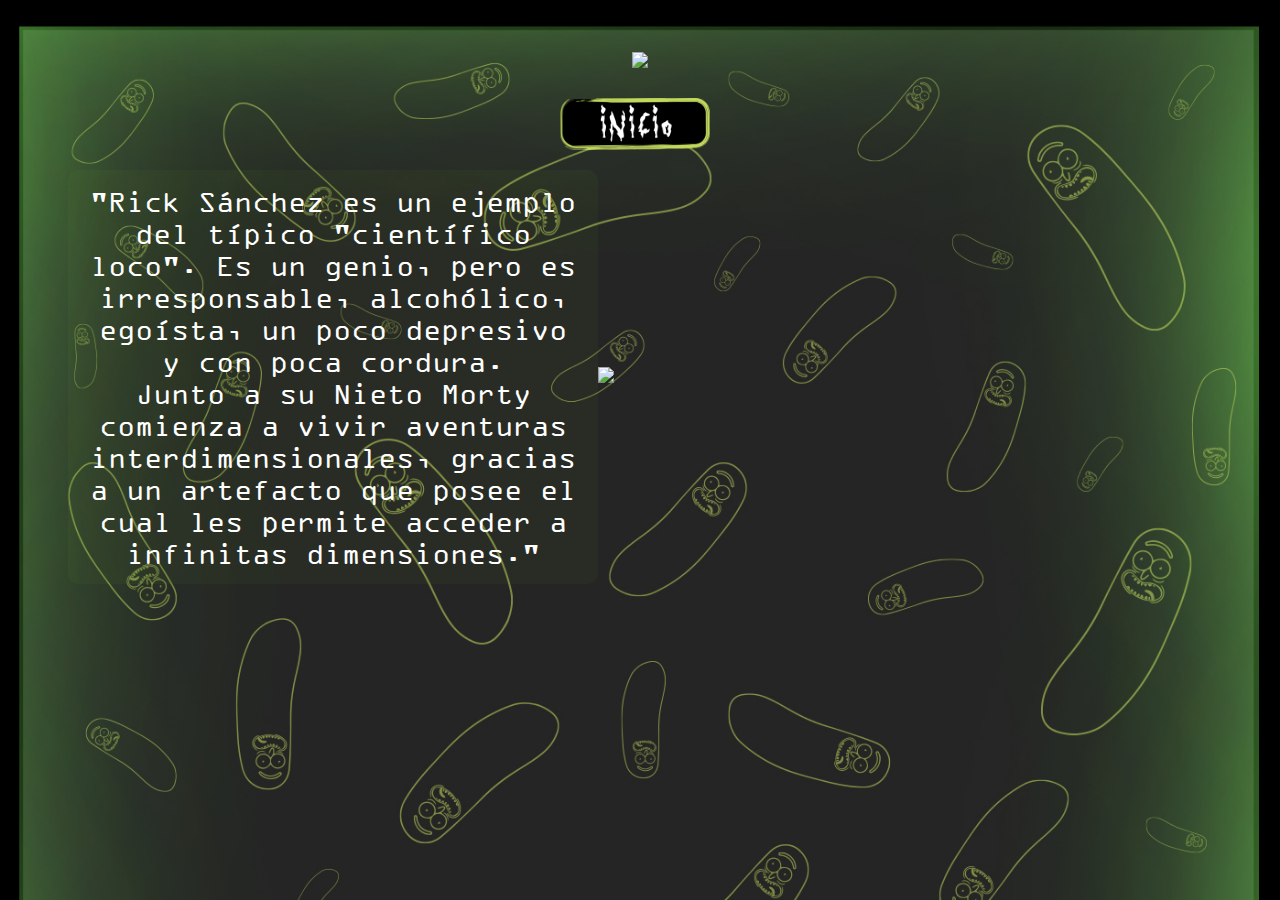
==== src/index.html @ e3888df2 "se agregan imagenes y tipografia pantalla princila" ====
<!DOCTYPE html>
<html>
  <head>
    <meta charset="utf-8">
    <title>Rick y Morty</title>
    <link rel="stylesheet" href="style.css">
    <meta name="viewport" content="widh=device-width, initial-scale=1 maximum-scale=1">
  </head>
  <body>
    <header>
        <h1><img src="logo.png" id="logo"></h1>
        <div id="caja">
      <nav>
        <ul>
          <li><a href="index.html">
              <img src="boton inicio.png" id="btnInicio">
          </a></li>
        </ul>
      </nav>
    </div>
    </header>
    <main>
      <div class="tabla">
        <div id="parrafo">
            <p id="sinopsis">
            "Rick Sánchez es un ejemplo del típico "científico loco".
            Es un genio, pero es irresponsable, alcohólico, egoísta, un poco depresivo y con poca cordura.
            <br>
            Junto a su Nieto Morty comienza a vivir aventuras interdimensionales, gracias a un artefacto que posee el cual les permite acceder a infinitas dimensiones."
            </p>
          </div>
        <div>
          <img src="portal.png" id="portal">
        </div>
      </div>
    </main>
    <div id="root"></div>
    <script src="main.js" type="module"></script>
  </body>
</html>
---- src/style.css ----
body{
  justify-content: center;
  text-align: center;
  background: url(fondo\ 2.jpg);
  background-repeat:no-repeat;
  background-size: cover;
  overflow-x:hidden;
  padding: 10px;
}
#logo{
 margin: 0 0 0 0px;
 width: 800px;
}
nav li{
display: inline;
padding-inline: 0px;
margin: 0 0 0 0;
}
#caja{
margin: 0 0 0 0px;
justify-content: center;
align-items: center;
}
#btnInicio{
width: 150px;
margin: 0 50px 0 0px;
}
main{
margin: 0 0 0 50px;
}
.tabla{
align-items: center;
background-size: cover;
display: flex;
}
#portal{
width: 750px;
padding:0%;
margin: 0% auto;
}
#sinopsis{
font-size: 30px;
color: white;
align-content: left;
text-align: center;
padding:0%;
font-family: RickMorty1;
background-color: rgba(172, 255, 47, 0.037);
height: 0%;
width: 500px;
border-radius: 10px;
padding: 15px;
align-items: center;
margin: 0% auto;
}
@font-face{
font-family: RickMorty1;
src:url(letraSinopsis.TTF);
}
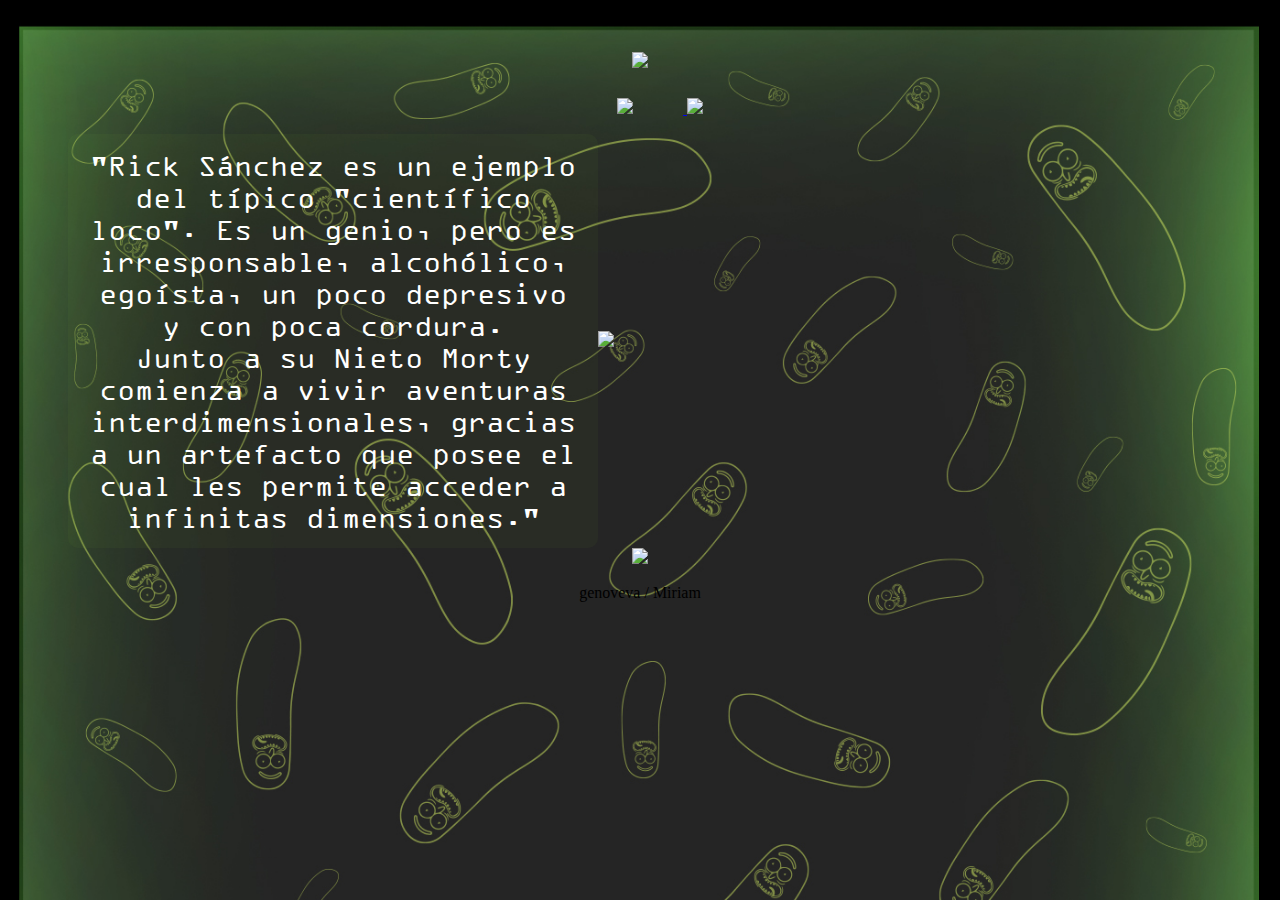
==== commit 41ea04ee: "pagina personajes con fondo y botones" ====
--- a/src/index.html
+++ b/src/index.html
@@ -1,20 +1,24 @@
 <!DOCTYPE html>
 <html>
   <head>
+    <link rel="icon" href="imagenes/icono .png"/>
     <meta charset="utf-8">
     <title>Rick y Morty</title>
     <link rel="stylesheet" href="style.css">
-    <meta name="viewport" content="widh=device-width, initial-scale=1 maximum-scale=1">
+    <meta name="viewport" content="widh=device-width", initial-scale="1" maximum-scale="1" />
   </head>
   <body>
     <header>
-        <h1><img src="logo.png" id="logo"></h1>
+        <h1><img src="imagenes/logo.png" id="logo"></h1>
         <div id="caja">
-      <nav>
+      <nav> 
         <ul>
-          <li><a href="index.html">
-              <img src="boton inicio.png" id="btnInicio">
-          </a></li>
+        <li><a href="index.html">
+          <img src="imagenes/boton inicio.png" id="btnInicio">
+      </a></li>
+          <li><a href="personajes.html">
+            <img src="imagenes/botonPersonajes.png" id="btnPersonajes">
+        </a></li>
         </ul>
       </nav>
     </div>
@@ -30,11 +34,14 @@
             </p>
           </div>
         <div>
-          <img src="portal.png" id="portal">
+          <img src="imagenes/portal.png" id="portal">
         </div>
       </div>
     </main>
+    <footer> <img src="imagenes/gif footer.gif" id="img_footer" /> <p id="textofooter" src>genoveva / Miriam </p>
+    </footer>
     <div id="root"></div>
     <script src="main.js" type="module"></script>
   </body>
 </html>
+
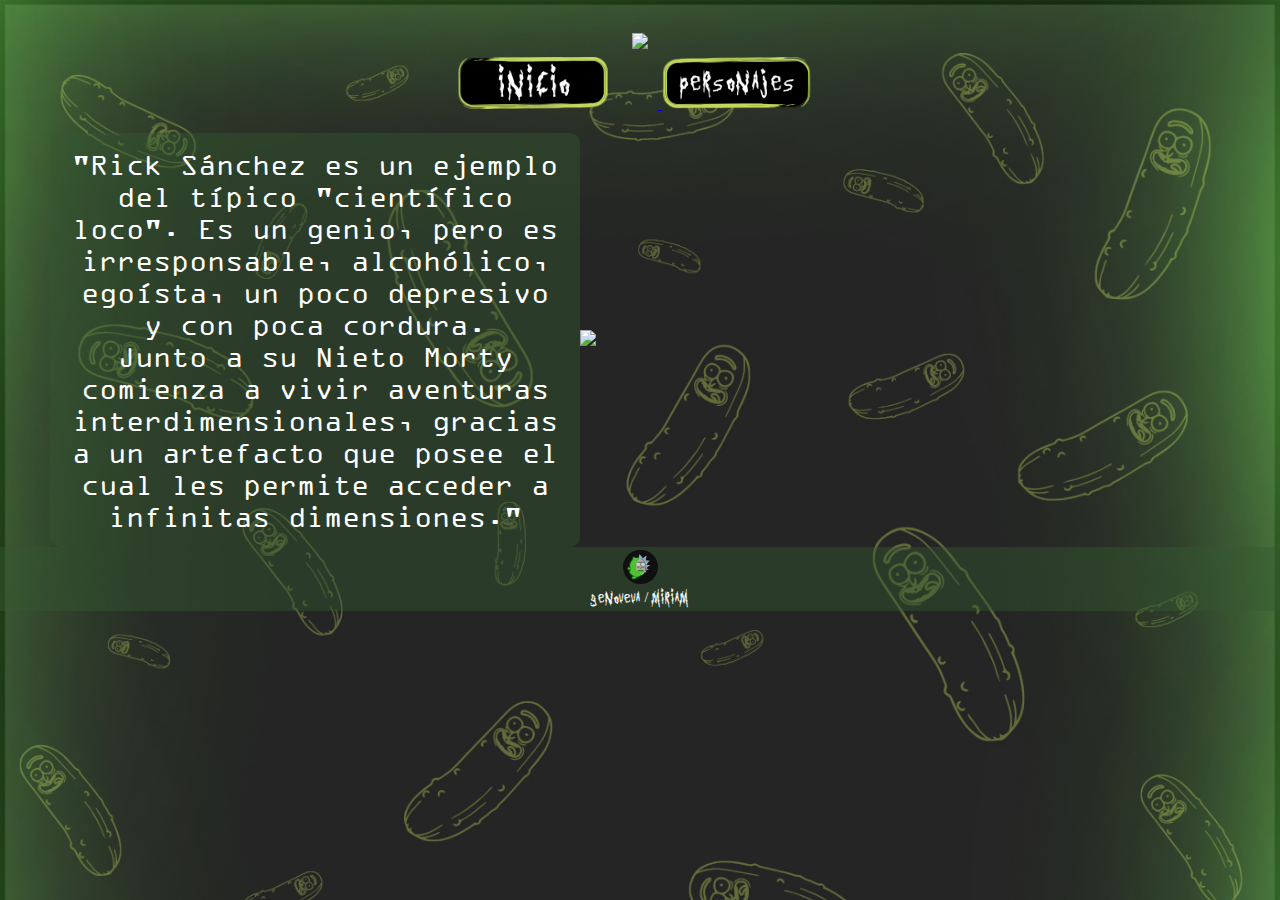
==== commit 15163369: "integracion" ====
--- a/src/index.html
+++ b/src/index.html
@@ -5,9 +5,9 @@
     <meta charset="utf-8">
     <title>Rick y Morty</title>
     <link rel="stylesheet" href="style.css">
-    <meta name="viewport" content="widh=device-width", initial-scale="1" maximum-scale="1" />
+    <meta name="viewport" content="widh=device-width">
   </head>
-  <body>
+  <body onclick="play()">
     <header>
         <h1><img src="imagenes/logo.png" id="logo"></h1>
         <div id="caja">
@@ -40,6 +40,16 @@
     </main>
     <footer> <img src="imagenes/gif footer.gif" id="img_footer" /> <p id="textofooter" src>genoveva / Miriam </p>
     </footer>
+
+    <audio  id="musica">
+      <source src="soy pepinillo rick.mp3" type="audio/mpeg">
+    </audio>
+    <script>
+      function play(){
+    document.getElementById("musica").play();
+    }
+    </script>
+
     <div id="root"></div>
     <script src="main.js" type="module"></script>
   </body>
--- a/src/style.css
+++ b/src/style.css
@@ -1,11 +1,25 @@
+*{
+  margin: 0px;
+}
+html{
+  cursor:url(imagenes/pepinillo.cur), auto;
+}
+
+a:hover{
+  cursor:url(imagenes/Portal.cur),auto;
+}
 body{
   justify-content: center;
   text-align: center;
-  background: url(fondo\ 2.jpg);
+  background: url(imagenes/fondo\ rick\ y\ morty.jpg);
   background-repeat:no-repeat;
   background-size: cover;
   overflow-x:hidden;
-  padding: 10px;
+  padding: 0px;
+}
+
+header{
+  padding: 20px;
 }
 #logo{
  margin: 0 0 0 0px;
@@ -25,6 +39,11 @@
 width: 150px;
 margin: 0 50px 0 0px;
 }
+
+#btnPersonajes{
+  width: 150px;
+  margin: 0 50px 0 0px;
+  }
 main{
 margin: 0 0 0 50px;
 }
@@ -35,7 +54,7 @@
 }
 #portal{
 width: 750px;
-padding:0%;
+padding: 0%;
 margin: 0% auto;
 }
 #sinopsis{
@@ -43,9 +62,8 @@
 color: white;
 align-content: left;
 text-align: center;
-padding:0%;
 font-family: RickMorty1;
-background-color: rgba(172, 255, 47, 0.037);
+background-color:rgba(53, 88, 48, 0.438);
 height: 0%;
 width: 500px;
 border-radius: 10px;
@@ -57,6 +75,30 @@
 font-family: RickMorty1;
 src:url(letraSinopsis.TTF);
 }
+@font-face {
+  font-family:letrarick;
+  src:url(letrarick.ttf);
 
+}
 
+footer{
+  background-color:rgba(53, 88, 48, 0.438);
+  text-align: center;
+  padding: 3px;
+  
+ 
+}
+#textofooter{
+  font-family:letrarick;
+  font-size: 14px;
+  text-align: center;
+  margin: 0px;
+  color:whitesmoke;
+  
+}
 
+#img_footer{
+  border-radius: 70px;
+  width: 35px;
+  align-items: center;
+  }
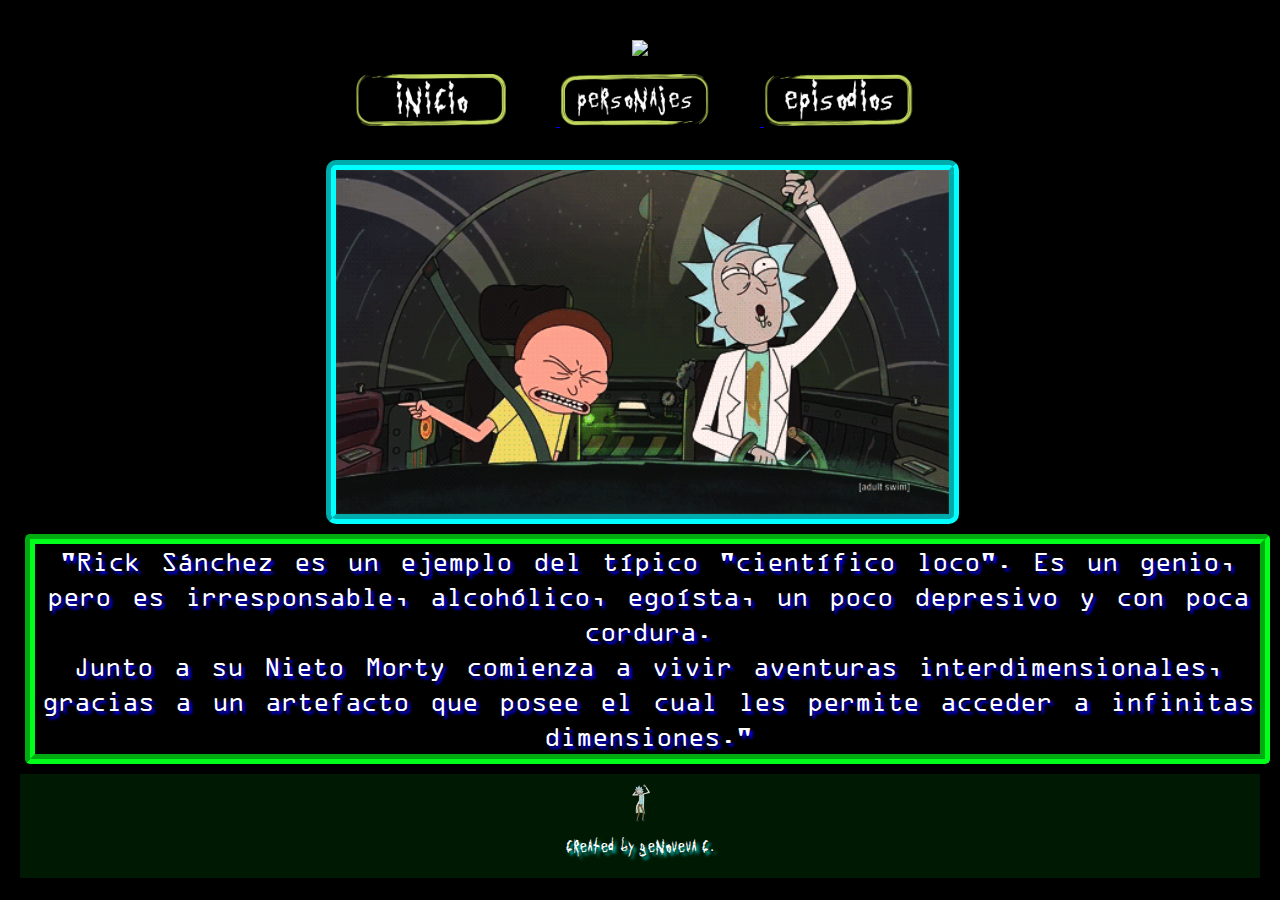
==== commit 7294b0fc: "ULTIMOS CAMBIOS" ====
--- a/src/index.html
+++ b/src/index.html
@@ -1,57 +1,66 @@
 <!DOCTYPE html>
 <html>
-  <head>
-    <link rel="icon" href="imagenes/icono .png"/>
-    <meta charset="utf-8">
-    <title>Rick y Morty</title>
-    <link rel="stylesheet" href="style.css">
-    <meta name="viewport" content="widh=device-width">
-  </head>
-  <body onclick="play()">
-    <header>
-        <h1><img src="imagenes/logo.png" id="logo"></h1>
-        <div id="caja">
-      <nav> 
+
+<head>
+  <link rel="icon" href="imagenes/icono .png" />
+  <meta charset="utf-8">
+  <title>Rick y Morty</title>
+  <link rel="stylesheet" href="style.css">
+  <meta name="viewport" content="width=device-width">
+</head>
+
+<body onclick="play()">
+
+  <header>
+    <h1><img src="imagenes/logo.png" id="logo"></h1>
+    <div id="caja">
+      <nav>
         <ul>
-        <li><a href="index.html">
-          <img src="imagenes/boton inicio.png" id="btnInicio">
-      </a></li>
+          <li><a href="index.html">
+              <img src="imagenes/boton inicio.png" id="btnInicio">
+            </a></li>
           <li><a href="personajes.html">
-            <img src="imagenes/botonPersonajes.png" id="btnPersonajes">
-        </a></li>
+              <img src="imagenes/botonPersonajes.png" id="btnPersonajes">
+            </a></li>
+          <li><a href="episodios.html">
+              <img src="imagenes/botonEpisodios.png" id="btnEpisodios">
+            </a></li>
         </ul>
       </nav>
     </div>
-    </header>
-    <main>
-      <div class="tabla">
-        <div id="parrafo">
-            <p id="sinopsis">
-            "Rick Sánchez es un ejemplo del típico "científico loco".
-            Es un genio, pero es irresponsable, alcohólico, egoísta, un poco depresivo y con poca cordura.
-            <br>
-            Junto a su Nieto Morty comienza a vivir aventuras interdimensionales, gracias a un artefacto que posee el cual les permite acceder a infinitas dimensiones."
-            </p>
-          </div>
-        <div>
-          <img src="imagenes/portal.png" id="portal">
-        </div>
+  </header>
+
+  <main>
+    <div class="tabla">
+      <div id="divImagenPortal">
+        <img src="imagenes/borracho.gif" id="portal">
       </div>
-    </main>
-    <footer> <img src="imagenes/gif footer.gif" id="img_footer" /> <p id="textofooter" src>genoveva / Miriam </p>
-    </footer>
+      <div id="parrafo">
+        <p id="sinopsis">
+          "Rick Sánchez es un ejemplo del típico "científico loco".
+          Es un genio, pero es irresponsable, alcohólico, egoísta, un poco depresivo y con poca cordura.
+          <br>
+          Junto a su Nieto Morty comienza a vivir aventuras interdimensionales, gracias a un artefacto que posee el cual
+          les permite acceder a infinitas dimensiones."
+        </p>
+      </div>
+    </div>
+  </main>
 
-    <audio  id="musica">
-      <source src="soy pepinillo rick.mp3" type="audio/mpeg">
-    </audio>
-    <script>
-      function play(){
-    document.getElementById("musica").play();
+  <footer> <img src="imagenes/rick bailando.gif" id="img_footer" />
+    <p id="textofooter" src> Created by Genoveva C.</p>
+  </footer>
+  <audio id="musica">
+    <source src="soy pepinillo rick.mp3" type="audio/mpeg">
+  </audio>
+  <script>
+    function play() {
+      document.getElementById("musica").play();
     }
-    </script>
+  </script>
 
-    <div id="root"></div>
-    <script src="main.js" type="module"></script>
-  </body>
-</html>
+  <div id="root"></div>
+  <script src="main.js" type="module"></script>
+</body>
 
+</html>--- a/src/style.css
+++ b/src/style.css
@@ -1,104 +1,352 @@
-*{
+* {
   margin: 0px;
 }
-html{
-  cursor:url(imagenes/pepinillo.cur), auto;
-}
-
-a:hover{
-  cursor:url(imagenes/Portal.cur),auto;
-}
-body{
-  justify-content: center;
-  text-align: center;
-  background: url(imagenes/fondo\ rick\ y\ morty.jpg);
-  background-repeat:no-repeat;
+
+html {
+  cursor: url(imagenes/pepinillo.cur), auto;
+}
+
+a:hover {
+  cursor: url(imagenes/Portal.cur), auto;
+}
+body {
+  justify-content: center;
+  text-align: center;
+  background: black;
+  background-repeat: no-repeat;
+  padding: 10px;
   background-size: cover;
-  overflow-x:hidden;
-  padding: 0px;
-}
-
-header{
+  padding: 10px;
+}
+#bodyPersonajes {
+  justify-content: center;
+  text-align: center;
+  background: black;
+  background-repeat: repeat-y;
+  background-size: contain;
+  overflow-x: hidden;
+}
+#bodyEpisodios {
+  justify-content: center;
+  text-align: center;
+  background: black;
+  background-repeat: no-repeat;
+  background-size: 100%;
+  overflow-x: hidden;
+}
+header {
   padding: 20px;
 }
-#logo{
- margin: 0 0 0 0px;
- width: 800px;
-}
-nav li{
-display: inline;
-padding-inline: 0px;
-margin: 0 0 0 0;
-}
-#caja{
-margin: 0 0 0 0px;
-justify-content: center;
-align-items: center;
-}
-#btnInicio{
-width: 150px;
-margin: 0 50px 0 0px;
-}
-
-#btnPersonajes{
+#logo {
+  width: 50%;
+  margin: 10px;
+}
+@font-face {
+  font-family: RickMorty1;
+  src: url(letraSinopsis.TTF);
+}
+@font-face {
+  font-family: letrarick;
+  src: url(letrarick.ttf);
+}
+
+/*------------------navegador-------------*/
+nav li {
+  display: inline;
+  padding-inline: 0px;
+  margin: 0 0 0 0;
+}
+#btnInicio {
   width: 150px;
   margin: 0 50px 0 0px;
-  }
-main{
-margin: 0 0 0 50px;
-}
-.tabla{
-align-items: center;
-background-size: cover;
-display: flex;
-}
-#portal{
-width: 750px;
-padding: 0%;
-margin: 0% auto;
-}
-#sinopsis{
-font-size: 30px;
-color: white;
-align-content: left;
-text-align: center;
-font-family: RickMorty1;
-background-color:rgba(53, 88, 48, 0.438);
-height: 0%;
-width: 500px;
-border-radius: 10px;
-padding: 15px;
-align-items: center;
-margin: 0% auto;
-}
-@font-face{
-font-family: RickMorty1;
-src:url(letraSinopsis.TTF);
-}
-@font-face {
-  font-family:letrarick;
-  src:url(letrarick.ttf);
-
-}
-
-footer{
-  background-color:rgba(53, 88, 48, 0.438);
-  text-align: center;
-  padding: 3px;
-  
- 
-}
-#textofooter{
-  font-family:letrarick;
-  font-size: 14px;
-  text-align: center;
-  margin: 0px;
-  color:whitesmoke;
-  
-}
-
-#img_footer{
-  border-radius: 70px;
-  width: 35px;
-  align-items: center;
-  }
+}
+#btnPersonajes {
+  width: 150px;
+  margin: 0 50px 0 0px;
+}
+#btnEpisodios {
+  width: 150px;
+  margin: 0 50px 0 0px;
+}
+
+/*----------------------tabla inicio imagen sinopsis------------------*/
+main {
+  margin: 0 0 0 5px;
+}
+.tabla {
+  align-items: center;
+  margin: 5px;
+  text-align: center;
+  position: center;
+  display: block;
+}
+#divImagenPortal {
+  text-align: center;
+  position: center;
+  display: flex;
+  justify-content: space-around;
+  margin: 10px;
+}
+#portal {
+  width: 50%;
+  height: auto;
+  text-align: center;
+  position: center;
+  display: block;
+  justify-content: space-around;
+  border-radius: 10px;
+  border-color: aqua;
+  border-style: groove;
+  border-width: 10px;
+}
+
+#sinopsis {
+  font-size: 27px;
+  color: white;
+  text-align: center;
+  font-family: RickMorty1;
+  height: auto;
+  width: 100%;
+  align-items: center;
+  margin: 5px;
+  background-color: black;
+  border-radius: 5px;
+  border-style: groove;
+  border-width: 10px;
+  box-sizing: border-box;
+  border-color: rgb(0, 255, 26);
+  line-height: 35px;
+  text-shadow: 3px 3px 3px blue;
+  word-spacing: 5px;
+}
+/*----------------------personajes------------------*/
+#contenedorTodosLosPersonajes {
+  margin: 0px, 10px, 0, 10px;
+}
+/*cajita de personaje*/
+.divPersonajeJs {
+  background-color: black;
+  width: 300px;
+  height: 300px;
+  margin: 20px;
+  border-radius: 5px;
+  border-style: groove;
+  border-width: 14px;
+  box-sizing: border-box;
+  border-color: rgb(0, 255, 26);
+  /*este display sirvio para centrar el cuadro i la info de dentro*/
+  display: -webkit-inline-box;
+  align-items: center;
+}
+.imagenPersonajeJs {
+  width: 180px;
+  border-radius: 200px;
+  box-shadow: 0 0 4rem rgb(0, 255, 255);
+  align-content: center;
+  margin: 15px;
+}
+.nombrePersonajeJs {
+  font-size: 25px;
+  color: rgb(0, 255, 26);
+  font-family: letrarick;
+  text-shadow: 3px 3px 3px rgba(0, 255, 255, 0.73);
+  align-content: center;
+  display: inline-block;
+}
+#tablaInfopersonajes {
+  text-align: left;
+  align-items: center;
+  line-height: 40px;
+  display: grid;
+  padding-top: 10px;
+  padding-bottom: 10px;
+  border-spacing: 10px;
+  width: fit-content;
+  height: min-content;
+}
+#divCerrar {
+  margin: 5px;
+  padding: 20px;
+}
+
+#imagenCerrar {
+  width: 55px;
+  height: 55px;
+  float: right;
+}
+.tdPropiedad {
+  font-size: 30px;
+  color: rgb(0, 255, 26);
+}
+.tdValor {
+  font-family: RickMorty1;
+  font-size: 30px;
+  color: aqua;
+  text-shadow: 3px 3px 3px blue;
+}
+#infoFlotante {
+  background-color: black;
+  border-radius: 20px;
+  padding: 25px;
+  left: 10%;
+  right: 10%;
+  position: fixed;
+  top: 25%;
+  display: none;
+  justify-content: center;
+  text-align: center;
+  font-family: letraRick;
+  font-size: 30px;
+  color: rgb(0, 255, 26);
+  line-height: 50px;
+  letter-spacing: 5px;
+  border-radius: 5px;
+  border-style: groove;
+  border-width: 14px;
+  box-sizing: border-box;
+  border-color: aqua;
+}
+#imagenCerrar {
+  width: 25px;
+  height: 25px;
+  background: url(imagenes/x.png);
+  float: right;
+}
+#btnVerMasPersonajes {
+  background-color: black;
+  font-family: RickMorty1;
+  font-size: 20px;
+  text-align: center;
+  color: white;
+  width: auto;
+  height: auto;
+  border-style: groove;
+  border-width: 4px;
+  box-sizing: border-box;
+  border-color: aqua;
+  text-shadow: 3px 3px 3px blue;
+}
+#botonBuscar {
+  background-color: black;
+  font-family: RickMorty1;
+  font-size: 20px;
+  text-align: center;
+  color: white;
+  width: auto;
+  height: auto;
+  border-style: groove;
+  border-width: 4px;
+  box-sizing: border-box;
+  border-color: aqua;
+  text-shadow: 3px 3px 3px blue;
+  margin: 10px;
+}
+
+/*----------------------episodios------------------*/
+.contenedorEpisodios {
+  display: block;
+  margin: 2%;
+  align-content: center;
+}
+.episodiosJs {
+  font-family: RickMorty1;
+  font-size: 30px;
+  color: white;
+  display: block;
+  text-shadow: 3px 3px 3px blue;
+}
+#tablaInfoEpisodios {
+  text-align: left;
+  align-items: center;
+  line-height: 40px;
+  display: grid;
+  padding-top: 10px;
+  padding-bottom: 10px;
+  border-spacing: 10px;
+  width: fit-content;
+  height: min-content;
+}
+#infoFlotanteEpisodios {
+  display: none;
+  background-color: black;
+  border-radius: 20px;
+  padding: 25px;
+  left: 10%;
+  right: 10%;
+  position: fixed;
+  top: 25%;
+  justify-content: center;
+  text-align: center;
+  font-family: letraRick;
+  font-size: 30px;
+  color: rgb(0, 255, 26);
+  line-height: 50px;
+  letter-spacing: 5px;
+  border-radius: 5px;
+  border-style: groove;
+  border-width: 14px;
+  box-sizing: border-box;
+  border-color: aqua;
+}
+#imagenCerrarEpisodios {
+  width: 25px;
+  height: 25px;
+  float: right;
+}
+.tdPropiedadE {
+  font-size: 30px;
+  color: rgb(0, 255, 26);
+}
+.tdValorE {
+  font-family: RickMorty1;
+  font-size: 30px;
+  color: aqua;
+  text-shadow: 3px 3px 3px blue;
+}
+#contenedorTodosLosEpisodios {
+  background-color: black;
+  border-radius: 5px;
+  border-style: groove;
+  border-width: 14px;
+  box-sizing: border-box;
+  border-color: rgb(0, 255, 26);
+}
+#btnVerMasEpisodios {
+  background-color: black;
+  font-family: RickMorty1;
+  font-size: 20px;
+  text-align: center;
+  color: white;
+  width: auto;
+  height: auto;
+  border-style: groove;
+  border-width: 4px;
+  box-sizing: border-box;
+  border-color: aqua;
+  text-shadow: 3px 3px 3px blue;
+  margin: 10px;
+}
+
+/*----------------------footer------------------*/
+footer {
+  background-color: rgba(0, 255, 26, 0.098);
+  text-align: center;
+  padding: 10px;
+  position: center;
+  display: block;
+  justify-content: space-around;
+  margin: 10px;
+}
+#textofooter {
+  font-family: letrarick;
+  font-size: 15px;
+  text-align: center;
+  margin: 10px;
+  color: white;
+  text-shadow: 3px 3px 3px rgba(0, 255, 255, 0.73);
+  align-items: center;
+}
+#img_footer {
+  width: 20px;
+  align-content: center;
+}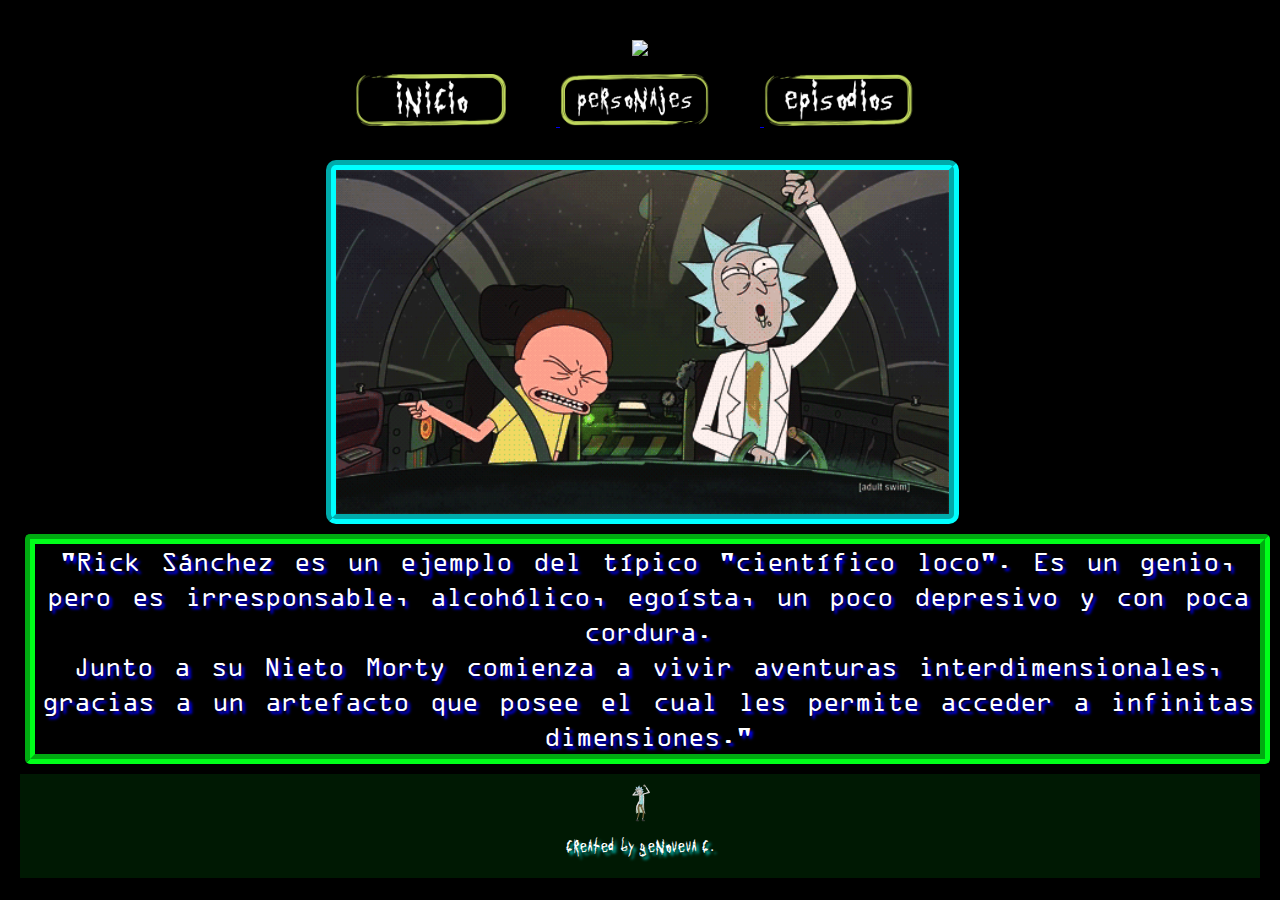
==== commit 743d152a: "Update index.html" ====
--- a/src/index.html
+++ b/src/index.html
@@ -1,6 +1,5 @@
 <!DOCTYPE html>
 <html>
-
 <head>
   <link rel="icon" href="imagenes/icono .png" />
   <meta charset="utf-8">
@@ -63,4 +62,4 @@
   <script src="main.js" type="module"></script>
 </body>
 
-</html>+</html>
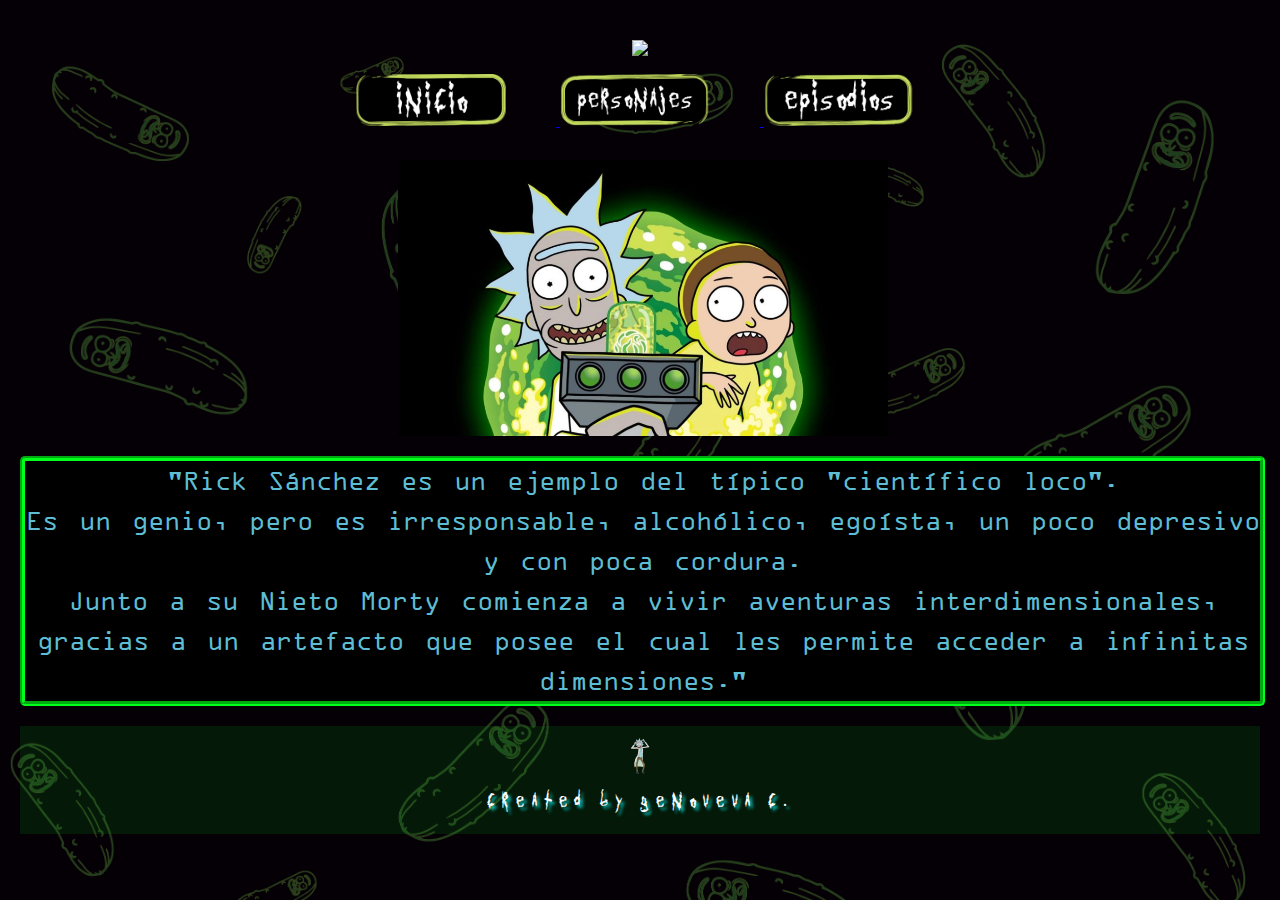
==== commit 843c0a43: "fondo, tipografia, cambio diseño" ====
--- a/src/index.html
+++ b/src/index.html
@@ -32,11 +32,12 @@
   <main>
     <div class="tabla">
       <div id="divImagenPortal">
-        <img src="imagenes/borracho.gif" id="portal">
+        <img src="imagenes/wallpaper.webp" id="portal">
       </div>
       <div id="parrafo">
         <p id="sinopsis">
           "Rick Sánchez es un ejemplo del típico "científico loco".
+          <br>
           Es un genio, pero es irresponsable, alcohólico, egoísta, un poco depresivo y con poca cordura.
           <br>
           Junto a su Nieto Morty comienza a vivir aventuras interdimensionales, gracias a un artefacto que posee el cual
@@ -45,7 +46,6 @@
       </div>
     </div>
   </main>
-
   <footer> <img src="imagenes/rick bailando.gif" id="img_footer" />
     <p id="textofooter" src> Created by Genoveva C.</p>
   </footer>
--- a/src/style.css
+++ b/src/style.css
@@ -1,18 +1,16 @@
 * {
   margin: 0px;
 }
-
 html {
   cursor: url(imagenes/pepinillo.cur), auto;
 }
-
 a:hover {
   cursor: url(imagenes/Portal.cur), auto;
 }
 body {
   justify-content: center;
   text-align: center;
-  background: black;
+  background-image: url(imagenes/fondopepinillos.png);
   background-repeat: no-repeat;
   padding: 10px;
   background-size: cover;
@@ -21,24 +19,24 @@
 #bodyPersonajes {
   justify-content: center;
   text-align: center;
-  background: black;
+  background-image: url(imagenes/fondopepinillos.png);
   background-repeat: repeat-y;
-  background-size: contain;
-  overflow-x: hidden;
-}
-#bodyEpisodios {
-  justify-content: center;
-  text-align: center;
-  background: black;
-  background-repeat: no-repeat;
   background-size: 100%;
   overflow-x: hidden;
 }
+#bodyEpisodios {
+  background-image: url(imagenes/fondopepinillos.png);
+  justify-content: center;
+  text-align: center;
+  background-repeat: repeat-y;
+  background-size: 100%;
+  overflow-x: hidden;
+}
 header {
   padding: 20px;
 }
 #logo {
-  width: 50%;
+  width: 40%;
   margin: 10px;
 }
 @font-face {
@@ -49,6 +47,11 @@
   font-family: letrarick;
   src: url(letrarick.ttf);
 }
+@font-face {
+  font-family: letraextra;
+  src: url(letraextras.ttf);
+}
+
 
 /*------------------navegador-------------*/
 nav li {
@@ -88,35 +91,29 @@
   margin: 10px;
 }
 #portal {
-  width: 50%;
+  width: 40%;
   height: auto;
   text-align: center;
   position: center;
   display: block;
   justify-content: space-around;
-  border-radius: 10px;
-  border-color: aqua;
-  border-style: groove;
-  border-width: 10px;
-}
-
+}
 #sinopsis {
   font-size: 27px;
-  color: white;
+  color: #5EBDD3;
   text-align: center;
   font-family: RickMorty1;
   height: auto;
   width: 100%;
   align-items: center;
-  margin: 5px;
-  background-color: black;
-  border-radius: 5px;
-  border-style: groove;
-  border-width: 10px;
+  margin-block: 20px;
+  background-color: black;
+  border-radius: 5px;
+  border-style: groove;
+  border-width: 5px;
   box-sizing: border-box;
   border-color: rgb(0, 255, 26);
-  line-height: 35px;
-  text-shadow: 3px 3px 3px blue;
+  line-height: 40px;
   word-spacing: 5px;
 }
 /*----------------------personajes------------------*/
@@ -131,7 +128,7 @@
   margin: 20px;
   border-radius: 5px;
   border-style: groove;
-  border-width: 14px;
+  border-width: 5px;
   box-sizing: border-box;
   border-color: rgb(0, 255, 26);
   /*este display sirvio para centrar el cuadro i la info de dentro*/
@@ -139,7 +136,7 @@
   align-items: center;
 }
 .imagenPersonajeJs {
-  width: 180px;
+  width: 190px;
   border-radius: 200px;
   box-shadow: 0 0 4rem rgb(0, 255, 255);
   align-content: center;
@@ -251,9 +248,9 @@
 .episodiosJs {
   font-family: RickMorty1;
   font-size: 30px;
-  color: white;
-  display: block;
-  text-shadow: 3px 3px 3px blue;
+  color: #5EBDD3;
+  display: block;
+  
 }
 #tablaInfoEpisodios {
   text-align: left;
@@ -307,7 +304,7 @@
   background-color: black;
   border-radius: 5px;
   border-style: groove;
-  border-width: 14px;
+  border-width: 5px;
   box-sizing: border-box;
   border-color: rgb(0, 255, 26);
 }
@@ -325,6 +322,17 @@
   border-color: aqua;
   text-shadow: 3px 3px 3px blue;
   margin: 10px;
+}
+
+#divSillon{
+  width: 100%;
+  height: auto;
+}
+
+#sillon{
+  width: 50%;
+  height: auto;
+
 }
 
 /*----------------------footer------------------*/
@@ -334,12 +342,13 @@
   padding: 10px;
   position: center;
   display: block;
+  letter-spacing: 6px;
   justify-content: space-around;
   margin: 10px;
 }
 #textofooter {
   font-family: letrarick;
-  font-size: 15px;
+  font-size: 18px;
   text-align: center;
   margin: 10px;
   color: white;
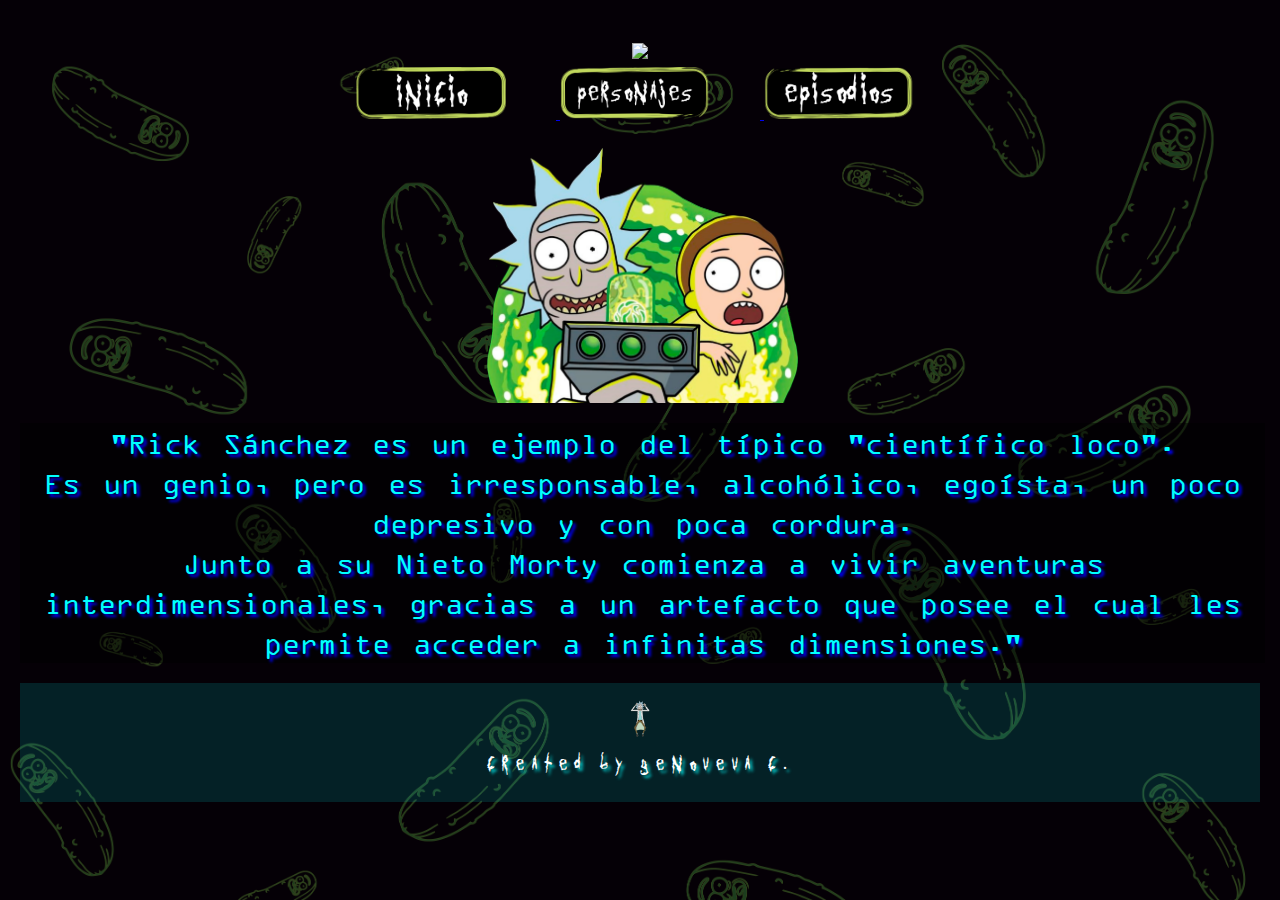
==== commit 897faf31: "imagen sillon, ultimops detalles de imagen" ====
--- a/src/index.html
+++ b/src/index.html
@@ -32,7 +32,7 @@
   <main>
     <div class="tabla">
       <div id="divImagenPortal">
-        <img src="imagenes/wallpaper.webp" id="portal">
+        <img src="imagenes/imageninicio.png" id="portal">
       </div>
       <div id="parrafo">
         <p id="sinopsis">
--- a/src/style.css
+++ b/src/style.css
@@ -37,7 +37,6 @@
 }
 #logo {
   width: 40%;
-  margin: 10px;
 }
 @font-face {
   font-family: RickMorty1;
@@ -50,6 +49,14 @@
 @font-face {
   font-family: letraextra;
   src: url(letraextras.ttf);
+}
+@font-face {
+  font-family: letraTres;
+  src: url(letraTres.ttf);
+}
+@font-face {
+  font-family: letraCuatro;
+  src: url(letraCuatro.ttf);
 }
 
 
@@ -88,10 +95,9 @@
   position: center;
   display: flex;
   justify-content: space-around;
-  margin: 10px;
 }
 #portal {
-  width: 40%;
+  width: 25%;
   height: auto;
   text-align: center;
   position: center;
@@ -99,20 +105,16 @@
   justify-content: space-around;
 }
 #sinopsis {
-  font-size: 27px;
-  color: #5EBDD3;
-  text-align: center;
-  font-family: RickMorty1;
+  font-family: RickMorty1;
+  font-size: 30px;
+  color: aqua;
+  text-shadow: 3px 3px 3px blue;
+  text-align: center;
   height: auto;
   width: 100%;
   align-items: center;
   margin-block: 20px;
-  background-color: black;
-  border-radius: 5px;
-  border-style: groove;
-  border-width: 5px;
-  box-sizing: border-box;
-  border-color: rgb(0, 255, 26);
+  background-color: rgba(0, 0, 0, 0.461);
   line-height: 40px;
   word-spacing: 5px;
 }
@@ -332,14 +334,13 @@
 #sillon{
   width: 50%;
   height: auto;
-
-}
+} 
 
 /*----------------------footer------------------*/
 footer {
-  background-color: rgba(0, 255, 26, 0.098);
-  text-align: center;
-  padding: 10px;
+  background-color: rgba(0, 255, 255, 0.131);
+  text-align: center;
+  padding: 15px;
   position: center;
   display: block;
   letter-spacing: 6px;
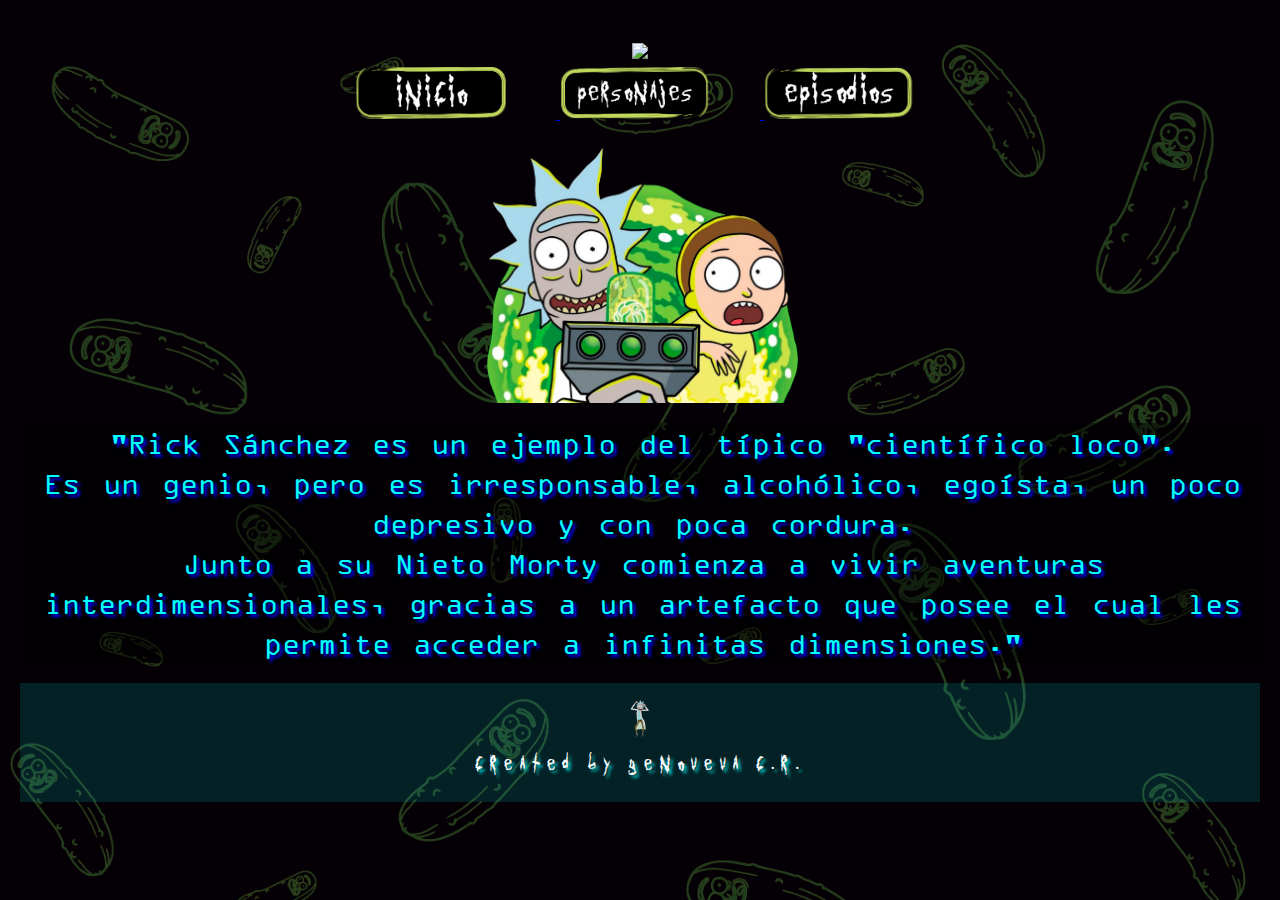
==== commit 1d0eddfb: "detalles finales" ====
--- a/src/index.html
+++ b/src/index.html
@@ -47,7 +47,7 @@
     </div>
   </main>
   <footer> <img src="imagenes/rick bailando.gif" id="img_footer" />
-    <p id="textofooter" src> Created by Genoveva C.</p>
+    <p id="textofooter" src> Created by Genoveva C.R.</p>
   </footer>
   <audio id="musica">
     <source src="soy pepinillo rick.mp3" type="audio/mpeg">
